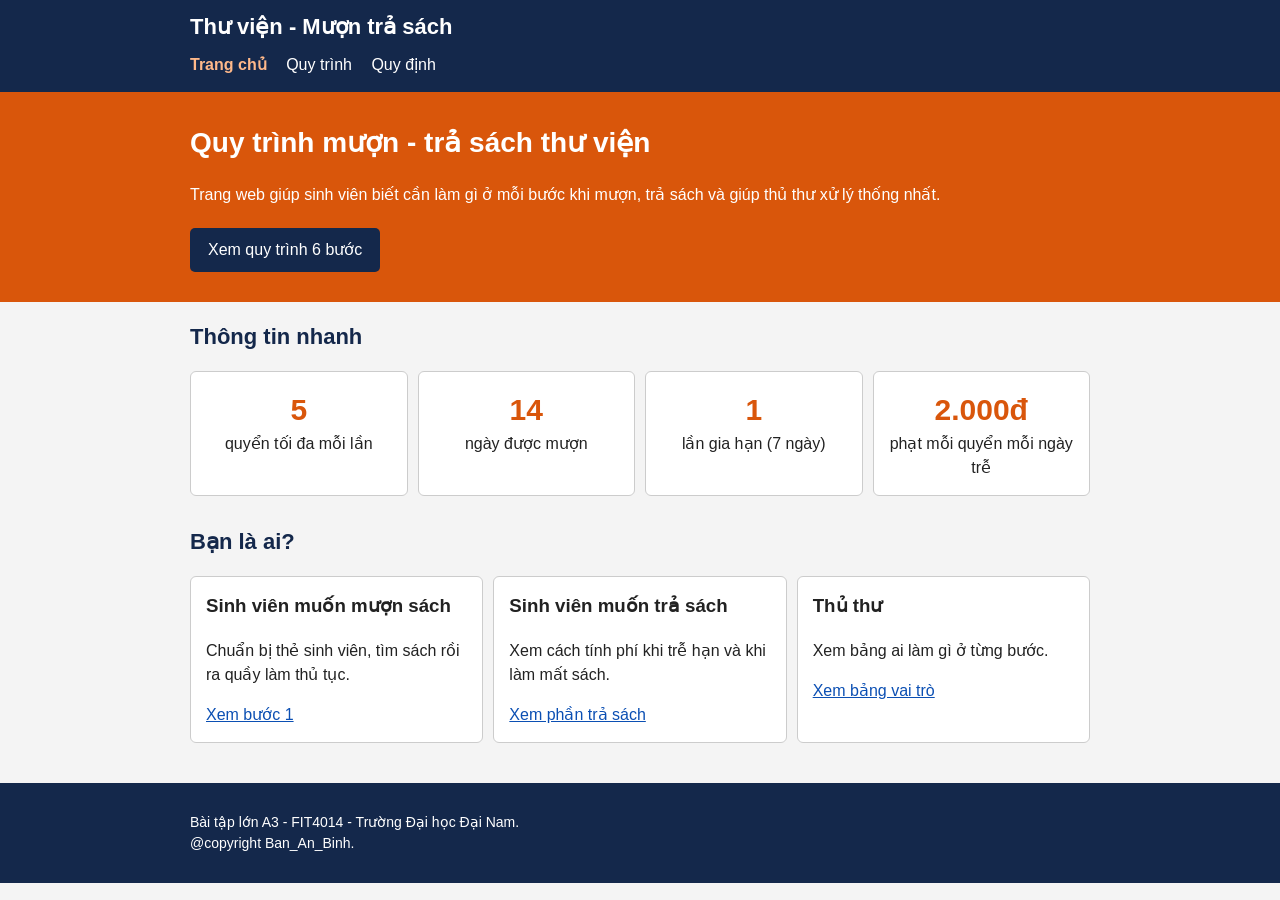
==== index.html @ efdbf7f5 "Add files via upload" ====
<!DOCTYPE html>
<html lang="vi">
<head>
  <meta charset="UTF-8">
  <meta name="viewport" content="width=device-width, initial-scale=1.0">
  <title>Trang chủ - Mượn trả sách thư viện</title>
  <link rel="stylesheet" href="style.css">
</head>
<body>

<header>
  <div class="wrapper">
    <div class="logo">Thư viện - Mượn trả sách</div>
    <nav>
      <a href="index.html" class="active">Trang chủ</a>
      <a href="quy-trinh.html">Quy trình</a>
      <a href="quy-dinh.html">Quy định</a>
    </nav>
  </div>
</header>

<div class="banner">
  <div class="wrapper">
    <h1>Quy trình mượn - trả sách thư viện</h1>
    <p>Trang web giúp sinh viên biết cần làm gì ở mỗi bước khi mượn, trả sách và giúp thủ thư xử lý thống nhất.</p>
    <a class="btn" href="quy-trinh.html">Xem quy trình 6 bước</a>
  </div>
</div>

<div class="wrapper">
  <h2>Thông tin nhanh</h2>
  <div class="row">
    <div class="box stat"><span class="number">5</span>quyển tối đa mỗi lần</div>
    <div class="box stat"><span class="number">14</span>ngày được mượn</div>
    <div class="box stat"><span class="number">1</span>lần gia hạn (7 ngày)</div>
    <div class="box stat"><span class="number">2.000đ</span>phạt mỗi quyển mỗi ngày trễ</div>
  </div>

  <h2>Bạn là ai?</h2>
  <div class="row">
    <div class="box">
      <h3>Sinh viên muốn mượn sách</h3>
      <p>Chuẩn bị thẻ sinh viên, tìm sách rồi ra quầy làm thủ tục.</p>
      <a href="quy-trinh.html#buoc1">Xem bước 1</a>
    </div>
    <div class="box">
      <h3>Sinh viên muốn trả sách</h3>
      <p>Xem cách tính phí khi trễ hạn và khi làm mất sách.</p>
      <a href="quy-trinh.html#tra-sach">Xem phần trả sách</a>
    </div>
    <div class="box">
      <h3>Thủ thư</h3>
      <p>Xem bảng ai làm gì ở từng bước.</p>
      <a href="quy-trinh.html#vai-tro">Xem bảng vai trò</a>
    </div>
  </div>
</div>

<footer>
  <div class="wrapper">
    <p>Bài tập lớn A3 - FIT4014 - Trường Đại học Đại Nam.<br>
    @copyright Ban_An_Binh.</p>
  </div>
</footer>

</body>
</html>
---- style.css ----
/* ===== Chung ===== */
body {
  font-family: Arial, sans-serif;
  margin: 0;
  background-color: #f4f4f4;
  color: #222222;
  line-height: 1.5;
}

.wrapper {
  width: 90%;
  max-width: 900px;
  margin: 0 auto;
}

h1 { color: #14284b; font-size: 28px; }
h2 { color: #14284b; font-size: 22px; }
h3 { margin-top: 0; }

a { color: #0b4fb3; }

/* ===== Header và menu ===== */
header {
  background-color: #14284b;
  color: white;
  padding: 10px 0;
}

.logo {
  font-size: 22px;
  font-weight: bold;
  margin-bottom: 5px;
}

nav a {
  color: white;
  text-decoration: none;
  display: inline-block;
  margin-right: 15px;
  padding: 5px 0;
}

nav a:hover { text-decoration: underline; }
nav a.active { color: #ffb98a; font-weight: bold; }

/* ===== Banner trang chủ ===== */
.banner {
  background-color: #d9560b;
  color: white;
  padding: 30px 0;
}

.banner h1 { color: white; margin-top: 0; }

.btn {
  display: inline-block;
  background-color: #14284b;
  color: white;
  padding: 10px 18px;
  text-decoration: none;
  border-radius: 5px;
  margin-top: 5px;
}

.btn:hover { background-color: #0a1730; }

/* ===== Hộp nội dung ===== */
.box {
  background-color: white;
  border: 1px solid #cccccc;
  border-radius: 6px;
  padding: 15px;
  margin-bottom: 10px;
}

.row {
  display: flex;
  gap: 10px;
}

.row .box { flex: 1; }

.stat { text-align: center; }
.stat .number {
  display: block;
  font-size: 30px;
  font-weight: bold;
  color: #d9560b;
}

.step-list li { margin-bottom: 12px; }

.green { border-top: 4px solid green; }
.orange { border-top: 4px solid orange; }
.red { border-top: 4px solid red; }

/* ===== Bảng ===== */
table {
  width: 100%;
  border-collapse: collapse;
  background-color: white;
}

th, td {
  border: 1px solid #cccccc;
  padding: 8px;
  text-align: left;
}

th { background-color: #14284b; color: white; }

/* ===== Footer ===== */
footer {
  background-color: #14284b;
  color: white;
  padding: 15px 0;
  margin-top: 30px;
  font-size: 14px;
}

/* ===== Màn hình nhỏ (điện thoại) ===== */
@media (max-width: 600px) {
  .row { display: block; }
  h1 { font-size: 24px; }
  nav a { margin-right: 10px; }
}
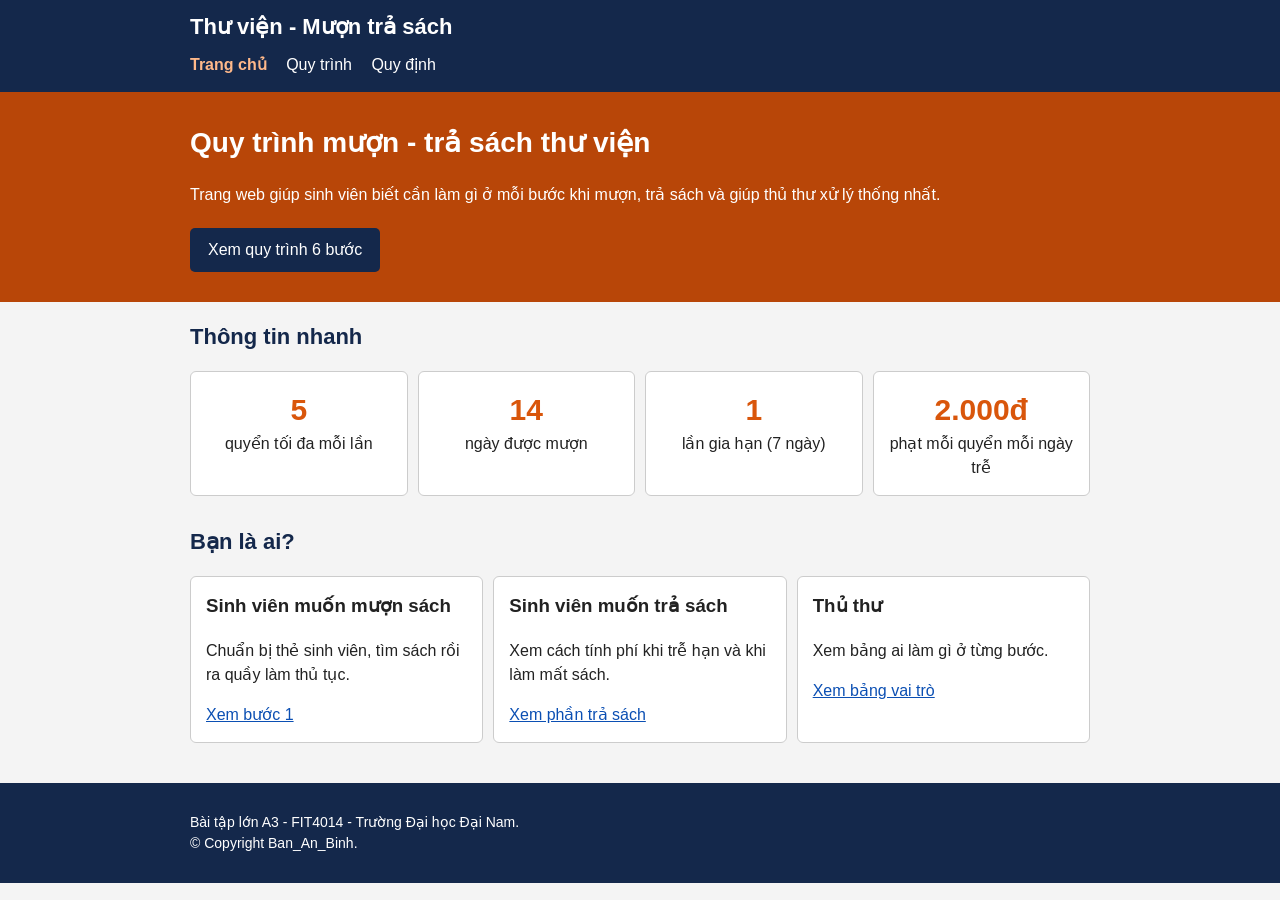
==== commit 63b70ff0: "Fix copyright symbol in footer" ====
--- a/index.html
+++ b/index.html
@@ -59,7 +59,7 @@
 <footer>
   <div class="wrapper">
     <p>Bài tập lớn A3 - FIT4014 - Trường Đại học Đại Nam.<br>
-    @copyright Ban_An_Binh.</p>
+    &copy; Copyright Ban_An_Binh.</p>
   </div>
 </footer>
 
--- a/style.css
+++ b/style.css
@@ -45,7 +45,7 @@
 
 /* ===== Banner trang chủ ===== */
 .banner {
-  background-color: #d9560b;
+  background-color: #b84608;
   color: white;
   padding: 30px 0;
 }
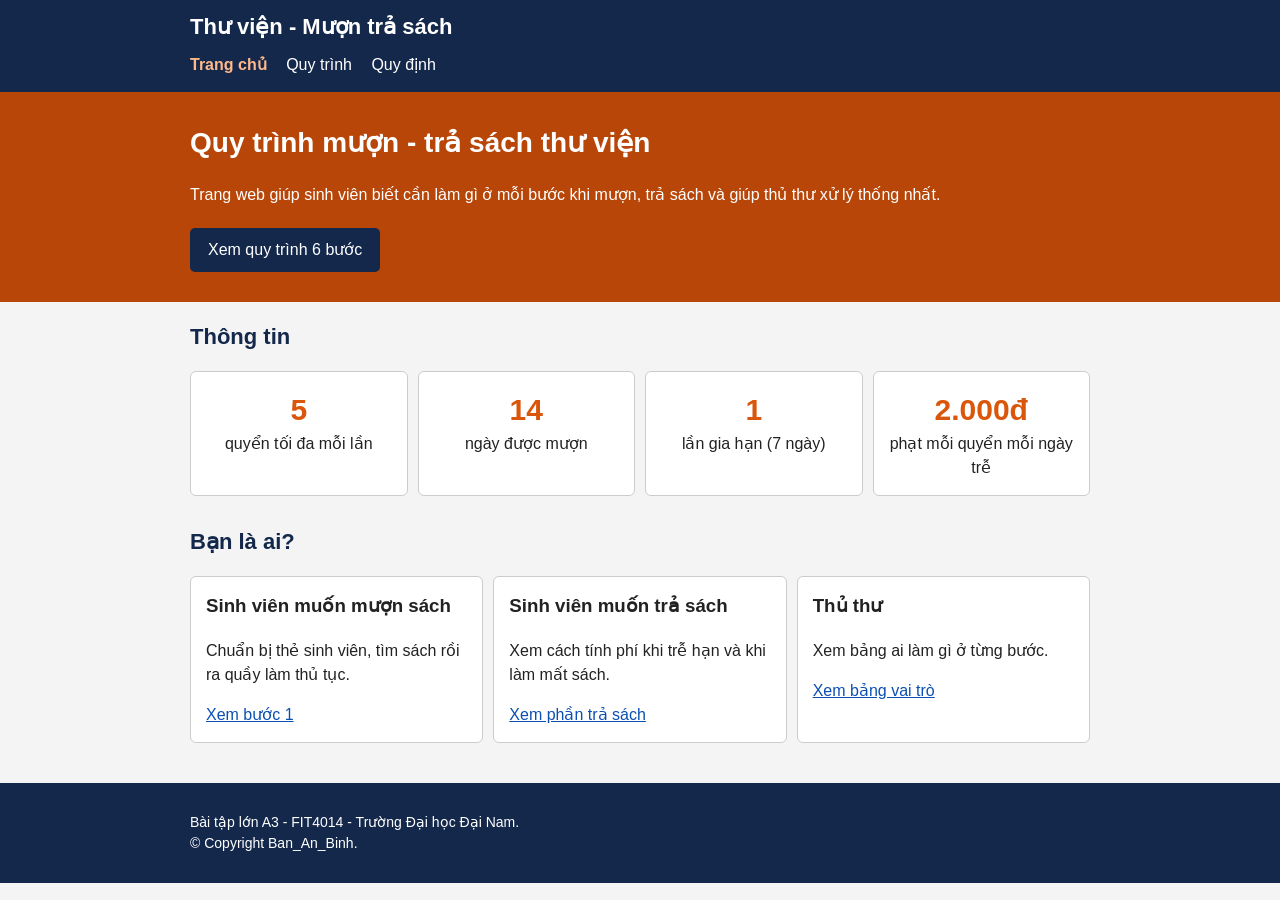
==== commit 2e090af6: "Update index.html" ====
--- a/index.html
+++ b/index.html
@@ -28,7 +28,7 @@
 </div>
 
 <div class="wrapper">
-  <h2>Thông tin nhanh</h2>
+  <h2>Thông tin</h2>
   <div class="row">
     <div class="box stat"><span class="number">5</span>quyển tối đa mỗi lần</div>
     <div class="box stat"><span class="number">14</span>ngày được mượn</div>
